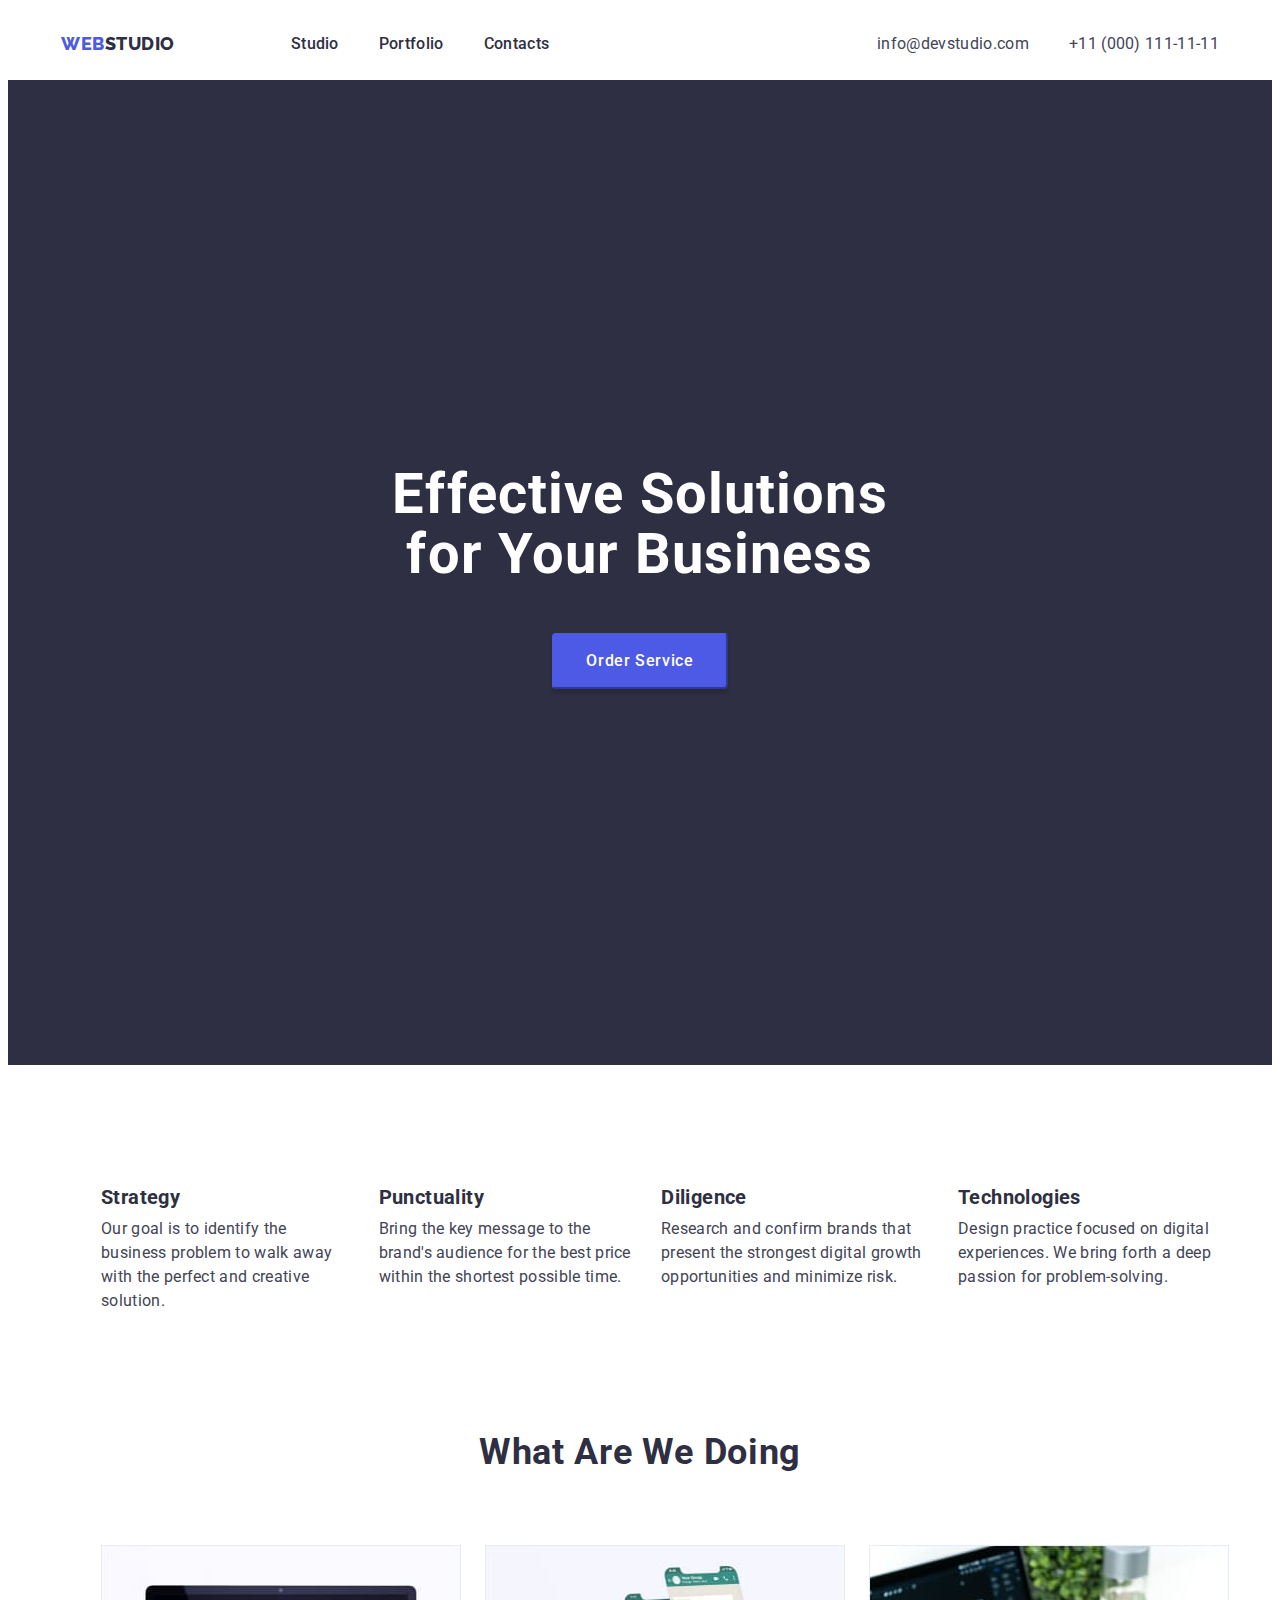
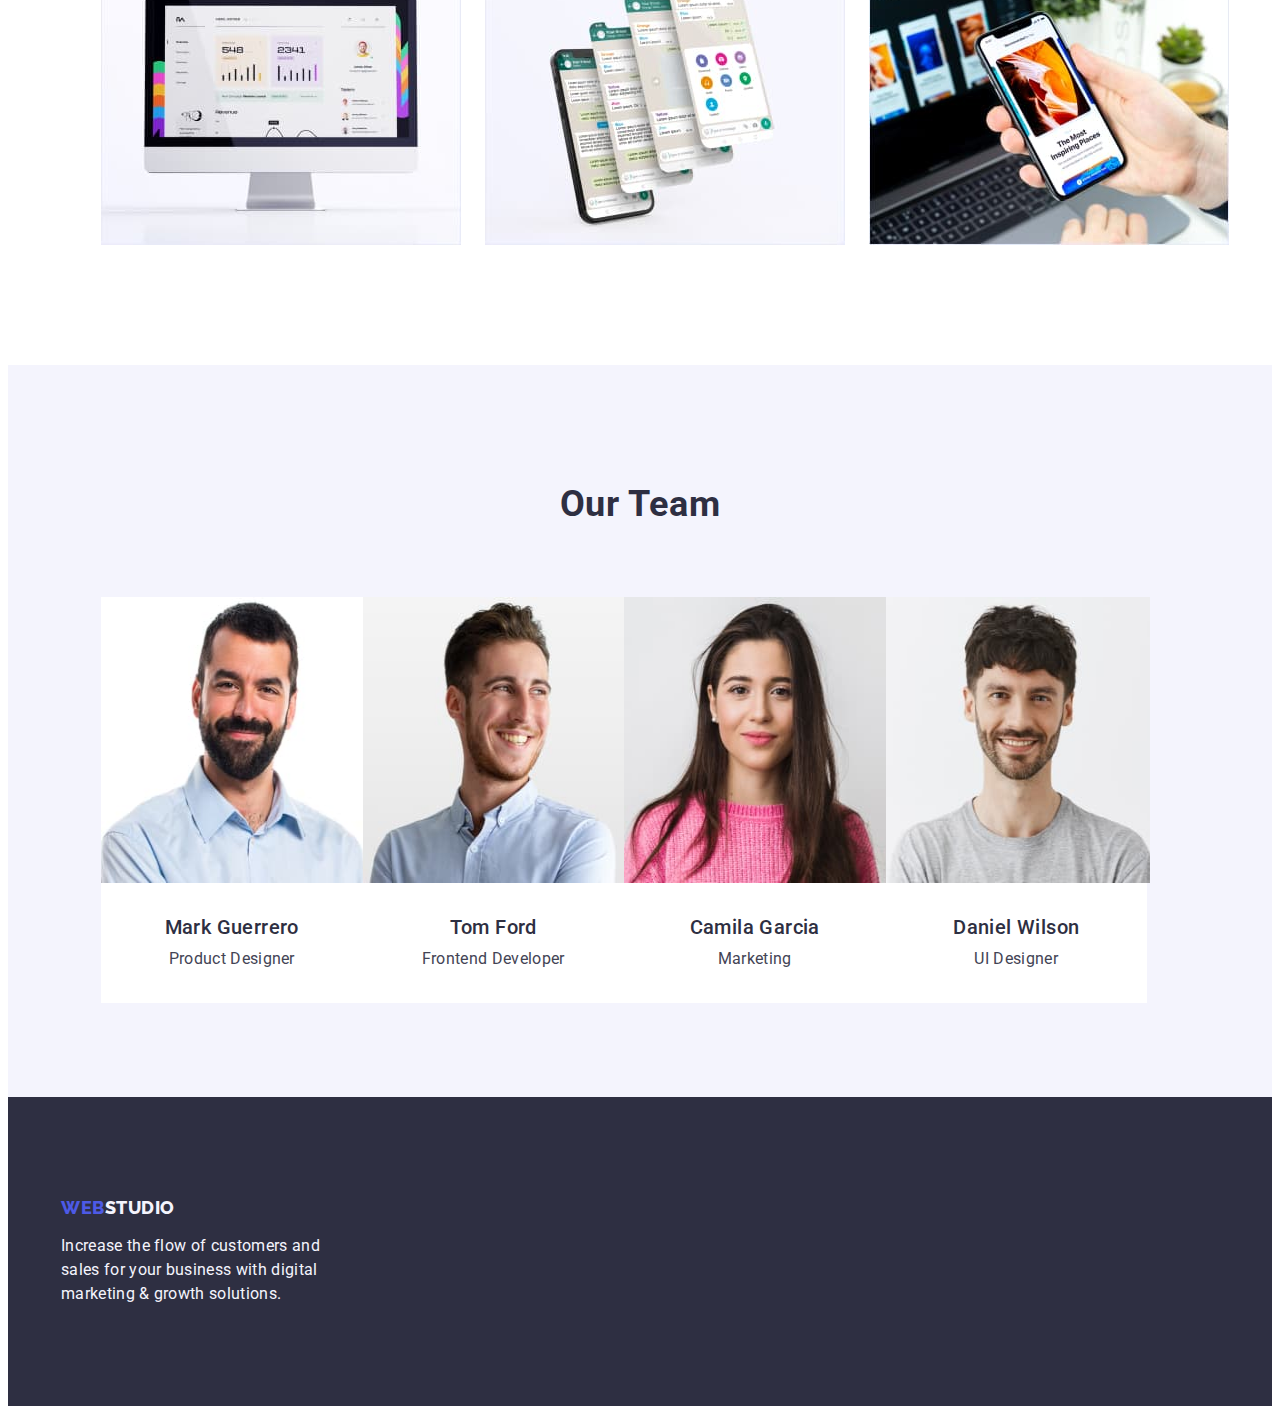
==== index.html @ 68db152c "hm-3" ====
<!DOCTYPE html>
<html lang="en">
<head>
    <meta charset="UTF-8"/>
    <meta http-equiv="X-UA-Compatible" content="IE=edge"/>
    <meta name="viewport" content="width=, initial-scale=1.0"/>
    <title>WebStudio</title>
    <link rel="preconnect" href="https://fonts.googleapis.com"/>
    <link rel="preconnect" href="https://fonts.gstatic.com" crossorigin/>
    <link href="https://fonts.googleapis.com/css2?family=Raleway:wght@800&family=Roboto:wght@400;500;700&display=swap" rel="stylesheet"
    />
    <link 
    rel="stylesheet" 
    href="https://cdnjs.cloudflare.com/ajax/libs/modern-normalize/1.1.0/modern-normalize.min.css" 
    integrity="sha512-wpPYUAdjBVSE4KJnH1VR1HeZfpl1ub8YT/NKx4PuQ5NmX2tKuGu6U/JRp5y+Y8XG2tV+wKQpNHVUX03MfMFn9Q==" 
    crossorigin="anonymous" 
    referrerpolicy="no-referrer" />

    <link rel="stylesheet" href="./css/styles.css"/>
</head>
<body>
    <header class="header">
        <div class="container header-container">
            <nav class="header-navigation">
                <a href="./portfolio.html" class="header-logo link">Web<span class="studio-color">Studio</span></a>
                    <ul class="header-list list">
                    <li class="header-item">
                        <a class="header-link link" href="./index.html">Studio</a>
                    </li>
                    <li class="header-item">
                        <a class="header-link link" href="./portfolio.html">Portfolio</a>
                    </li>
                    <li class="header-item">
                        <a class="header-link link" href="">Contacts</a>
                    </li>
                </ul> 
            </nav>
            <address class="header-address">
                <ul class="header-address-list list">
                    <li class="header-address-item link">
                        <a class="header-address-link link" href="mailto:info@devstudio.com">info@devstudio.com</a>
                    </li>
                    <li class="header-address-item link">
                        <a class="header-address-link link" href="tel:+110001111111">+11 (000) 111-11-11</a>
                    </li>
                </ul>
            </address>
        </div>
    </header>
<main>
    <!-- Effective -->
            <section class="main-hero">
                <div class="container first-section">
                    <h1 class="main-title">Effective Solutions for Your Business</h1>
                    <button type="button" class="modal-btn">Order Service</button>
                </div>
                </section>
            <!--Second section-->
    <section class="hero">
        <div class="container">
            <h2 class="hero-title" hidden>hiden</h2>
            <ul class="list">
                <li class="hero-link link">
    <h3 class="hero-title">Strategy</h3>
    <p class="hero-text">Our goal is to identify the business problem to walk away with the perfect and creative solution. </p>
                </li>
                <li>
    <h3 class="hero-title">Punctuality</h3>
    <p class="hero-text">Bring the key message to the brand's audience for the best price within the shortest possible time.</p>
                </li>
                <li>
    <h3 class="hero-title">Diligence</h3>
    <p class="hero-text">Research and confirm brands that present the strongest digital growth opportunities and minimize risk.</p>
                </li>
                <li>
    <h3 class="hero-title">Technologies</h3>
    <p class="hero-text">Design practice focused on digital experiences. We bring forth a deep passion for problem-solving.</p>
                </li>
            </ul>
        </div>
    </section>
    <!-- What are we doing -->
    <section class="section-second">
       <div class="container">
        <h2 class="section-second-title">What are we doing</h2>
        <ul class="list">
            <li>
                <img src="./images/elements/monitor.jpg" alt="monitor" width="360" height="300">
            </li>
            <li>
                <img src="./images/elements/phones4.jpg" alt="four phones" width="360" height="300">
            </li>
            <li>
                <img src="./images/elements/phone.jpg" alt="phone" width="360" height="300"> 
            </li>
        </ul>
        </div>
            </section>
    <!-- Our Team -->
    <section class="section-three">
        <div class="container">
            <h2 class="section-title">Our Team</h2>
            <ul class="section-list">
                <li class="section-link">
                    <img src="./images/works/mark-guerrero.jpg" alt="man is designer" width="264" height="286">
                    <div class="section-menu"> 
                        <h3 class="section-three-title">Mark Guerrero</h3>
                        <p class="section-three-text">Product Designer</p>
                    </div>
                </li>
                <li class="section-link">
                    <img src="./images/works/tom-ford.jpg" alt="man is developer" width="264" height="286">
                    <div class="section-menu">
                        <h3 class="section-three-title">Tom Ford</h3>
                        <p class="section-three-text">Frontend Developer</p>
                    </div>
                </li>
                <li class="section-link">
                    <img src="./images/works/camila-garcia.jpg" alt="wome is marketing" width="264" height="286">
                    <div class="section-menu">
                        <h3 class="section-three-title">Camila Garcia</h3>
                        <p class="section-three-text">Marketing</p>
                    </div>
                </li>
                <li class="section-link">
                <img src="./images/works/daniel-wilson.jpg" alt="man is ui designer" width="264" height="286">
                <div class="section-menu">    
                    <h3 class="section-three-title">Daniel Wilson</h3>
                    <p class="section-three-text">UI Designer</p>
                </div>
                </li>
            </ul>
        </div>
            </section>
</main> 
<!-- Footer -->
<footer class="footer-main ">
    <div class="container">
        <a href="#" class="footer-main-link link">Web<span class="footer-studio-color link">Studio</span></a>
        <p class="footer-main-text">Increase the flow of customers and sales for your business with digital marketing & growth solutions.</p>
    </div>
    </footer>
</body>
</html>
---- css/styles.css ----
:root {
--main-title-color: #FFFFFF;
--third-tittle-color: #4D5AE5;
--color-span: #2E2F42;
--color-adress: #434455;
--footer-color: #E7E9FC;
--products-color: #404BBF;
--backgraund-fon: #F4F4FD;
}

p,h1,h2,h3,h4,h5,h6 {
    margin: 0;
} 

button {
cursor: pointer;
}

address {
font-style: normal;
}


body {
font-family: 'Roboto', sans-serif;
background: var(--main-title-color);
color: #434455;
}

img {
display: block;
} 

.font {
font-style: normal;
}

ul {
margin: 0px;
}

.list {
list-style: none;
display: flex;
gap: 24px;
}

.link {
text-decoration: none;
}

.link:hover, link:focus {
color:var(--products-color);
}

.container {
width: 1158px;
padding-left: 15px;
padding-right: 15px; 
margin: 0 auto;
}

.first-section {
padding-top: 188px;
padding-bottom: 188px;
}

.title {
font-weight: 500;
font-size: 20px;
line-height: 1.2;
letter-spacing: 0.02em;
}



/*....... Header.......*/
.header {
padding-top: 24px;
padding-bottom: 24px;
}

.header-container {
display: flex;
justify-content: space-between;
}

.header-navigation {
display: flex;
align-items: center;
}

.header-logo {
font-family: 'Raleway', sans-serif;
font-weight: 800;
font-size: 18px;
line-height: 1.17;
letter-spacing: 0.03em;
text-transform: uppercase;
color:var(--third-tittle-color);

margin-right: 76px;
}

.studio-color {
color: var(--color-span);
}


.header-link {
font-weight: 500;
font-size: 16px;
line-height: 1.5;
letter-spacing: 0.02em;
color: var(--color-span);
}

.header-list {
display: flex;
gap: 40px;
}


.header-link:hover,
.header-link:focus {
color:var(--products-color);
}

.header-address-list {
display: flex;
gap: 40px;
}

.header-address-link {
font-size: 16px;
line-height: 1.5;
letter-spacing: 0.02em;
color:var(--color-adress);
}

.header-address-link:hover,
.header-address-link:focus {
color:var(--products-color);
}



/**......Effective....*/

.main-hero {
background-color: var(--color-span);
}

.main-title {
font-size: 56px;
line-height: 1.07;
letter-spacing: 0.02em;
text-align: center;
color:var(--main-title-color);

margin: 0 auto;
max-width: 496px;
padding-top: 197px;
margin-bottom: 48px;
}


.modal-btn {
background-color: var(--third-tittle-color);
display:block;
margin: 0 auto;
display: flex;

border-color:var(--third-tittle-color);
min-width: 169px;
height: 56px;
box-shadow: 0px 4px 4px rgba(0, 0, 0, 0.15);
border-radius: 4px;
}

.modal-btn {
font-family: 'Roboto', sans-serif;
font-weight: 500;
font-size: 16px;
line-height: 1.5;
letter-spacing: 0.04em;
color: var(--main-title-color);

display: flex;
align-items: center;
padding: 16px 32px 16px;
margin-bottom: 188px;
}

.modal-btn:hover,
.modal-btn:focus {
color:var(--main-title-color)
}

.modal-btn:hover,
.modal-btn:focus {
background-color: var(--products-color);
}


/*----Second section----*/
.hero {
padding-top: 120px;
padding-bottom: 120px;
}

.hero-title {
font-size: 20px;
line-height: 1.2;
letter-spacing: 0.02em;
color:var(--color-span);
margin-bottom: 8px;
}



.hero-text {
font-size: 16px;
line-height: 1.5;
letter-spacing: 0.02em;
color:var(--color-adress);
}


/*-----What are we doing---*/
.section-second {
    padding-bottom: 120px;
}


.section-second-title {
font-size: 36px;
line-height: 1.11;
text-align: center;
letter-spacing: 0.02em;
text-transform: capitalize;
color: var(--color-span);
margin-bottom: 72px;
}

.list li {
    width: calc ((100% - 48px) / 3);
}

/**---Our Team--*/
.section-three {
background-color:var(--backgraund-fon);
}


.section-title {
font-size: 36px;
line-height: 1.11;
text-align: center;
letter-spacing: 0.02em;
text-transform: capitalize;
color: var(--color-span);
padding-top: 120px;
padding-bottom: 72px;
}

.section-list {
    list-style: none;
    display: flex;
    padding-bottom: 94px;

}

.section-list li {
    width: calc((100% - 72px) / 4);
}
    


.section-link {
background-color:var(--main-title-color);


}

.section-menu {
    border-radius: 0px 0px 4px 4px;
    
    
    
}

.section-three-title {
font-weight: 500;
font-size: 20px;
line-height: 1.2;
letter-spacing: 0.02em;
color: var(--color-span);
text-align: center;
padding-top: 32px;

}


.section-three-text {
font-size: 16px;
line-height: 1.5;
letter-spacing: 0.02em;
color: var(--color-adress);
text-align: center;
margin-top: 8px;
padding-bottom: 32px;
}


/*-- Footer --*/
.footer-main {
background-color: var(--color-span);
}

.footer-main-link {
font-family: 'Raleway', sans-serif;
font-weight: 800;
font-size: 18px;
line-height: 1.17;
letter-spacing: 0.03em;
text-transform: uppercase;
text-decoration: none;
color:var(--third-tittle-color);

display: flex;
padding-top: 100px;
margin-bottom: 16px;
}

.footer-studio-color {
color:var(--backgraund-fon);
}

.footer-main-text {
font-size: 16px;
line-height: 1.5;
letter-spacing: 0.02em;
color: var(--backgraund-fon);

max-width: 264px;
padding-bottom: 100px;
}

.footer-main-link:hover,
.footer-main-link:focus {
color:var(--products-color);
}




/*--Portfolio--*/

.filter-list {
justify-content: center;
display:block;
margin: 0 auto;
display: flex;
padding-top: 96px;
}

.filter-btn {
font-family: 'Roboto', sans-serif;
font-size: 16px;
line-height: 1.5;
letter-spacing: 0.04em;
color: var(--third-tittle-color);
cursor: pointer;
}

.filter-btn {
background:var(--backgraund-fon);

border-color:transparent;
border-radius: 4px;
min-width: 69px;
justify-content: space-between;
padding: 12px 24px 12px 24px;
}

.filter-btn:hover,
.filter-btn:focus {
color:var(--main-title-color);
}

.filter-btn:hover,
.filter-btn:focus {
background-color: var(--products-color);
}



.category-list {
    list-style: none;
    display: flex;
    flex-wrap: wrap;
    padding-top: 72px; 
    padding-bottom: 120px;
    gap: 48px 24px;
    }



.category-list li {
width: calc((100% - 48px)/ 3);
}

.category-border {
border-top: none;
border: 1px solid #E7E9FC;
width: 360px;
}


.category-title {
font-weight: 500;
font-size: 20px;
line-height: 1.2;
letter-spacing: 0.02em;
color:var(--color-span);

padding-top: 32px;
padding-left: 16px;
display: flex;
justify-content: flex-start;

}

.category-text {
font-size: 16px;
line-height: 1.5;
letter-spacing: 0.02em;
color:var(--color-adress);

margin-top: 8px;
padding-left: 16px;
padding-bottom: 32px;

}
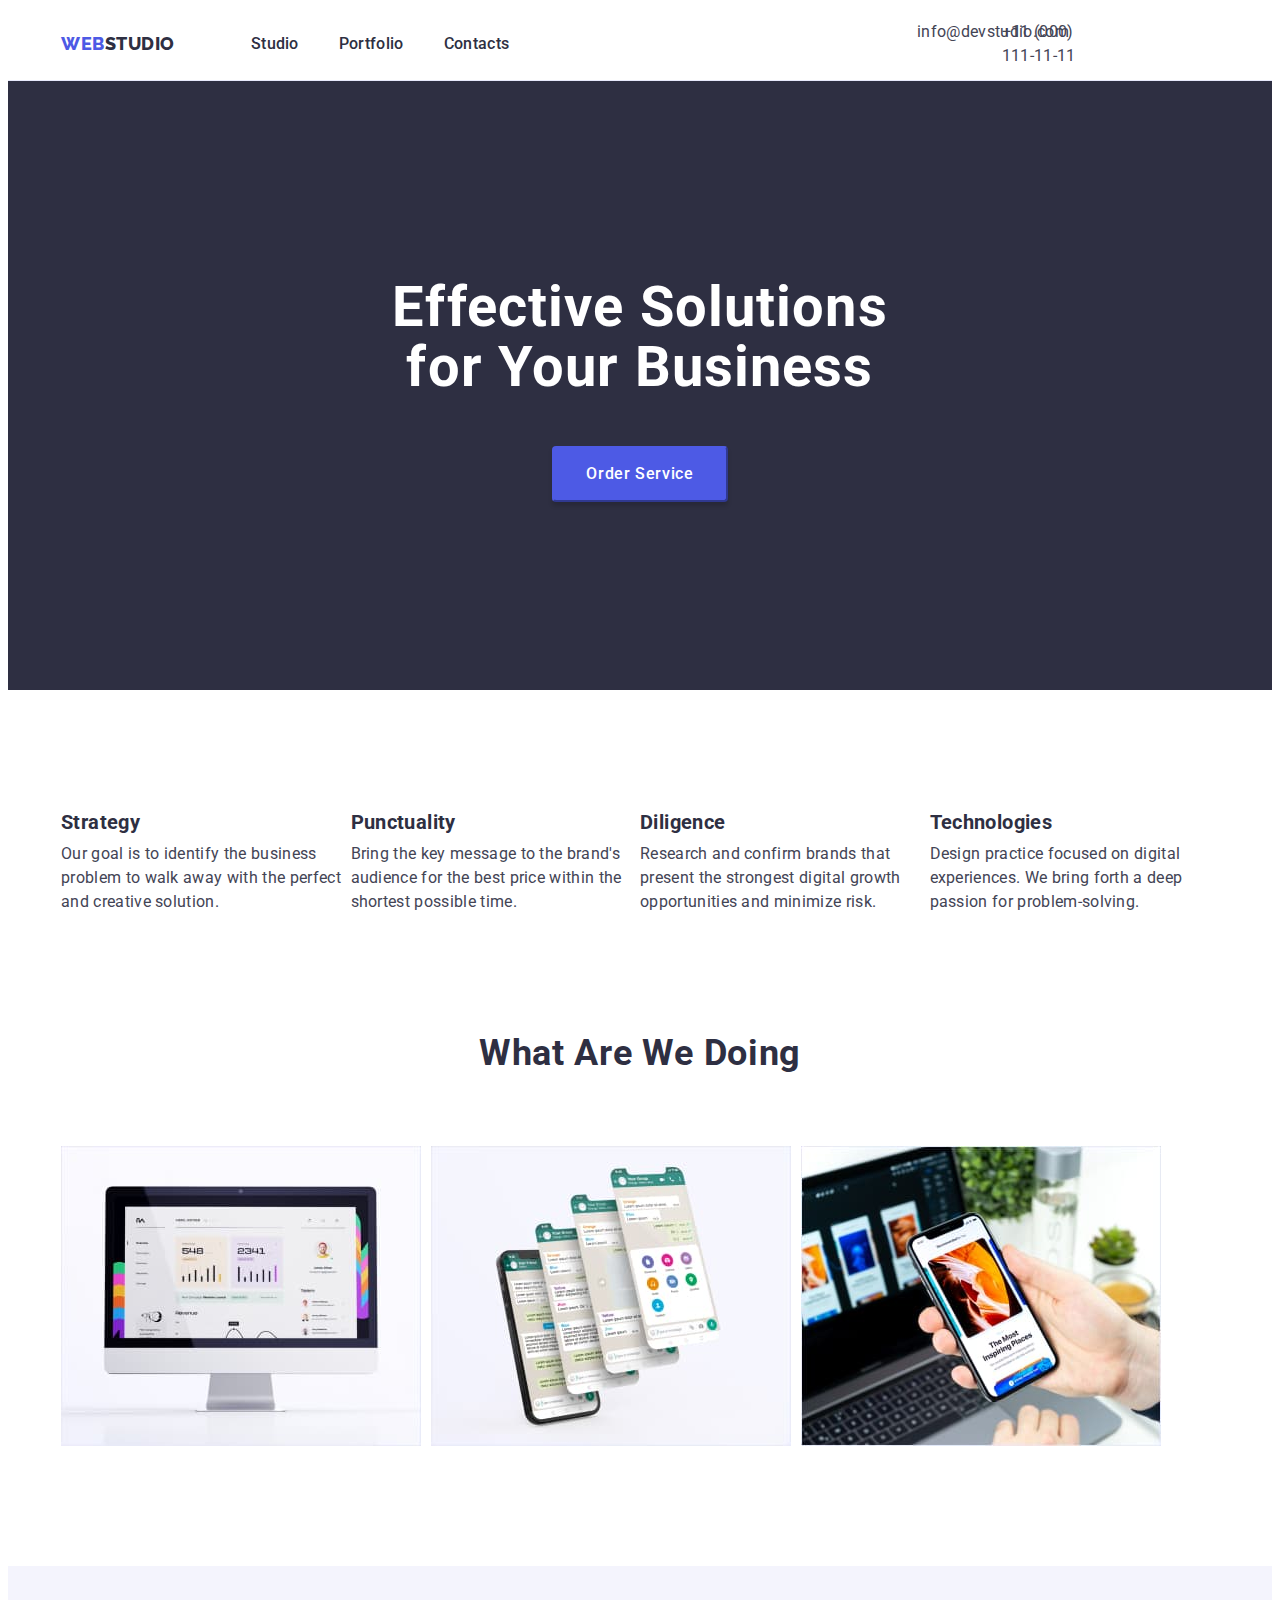
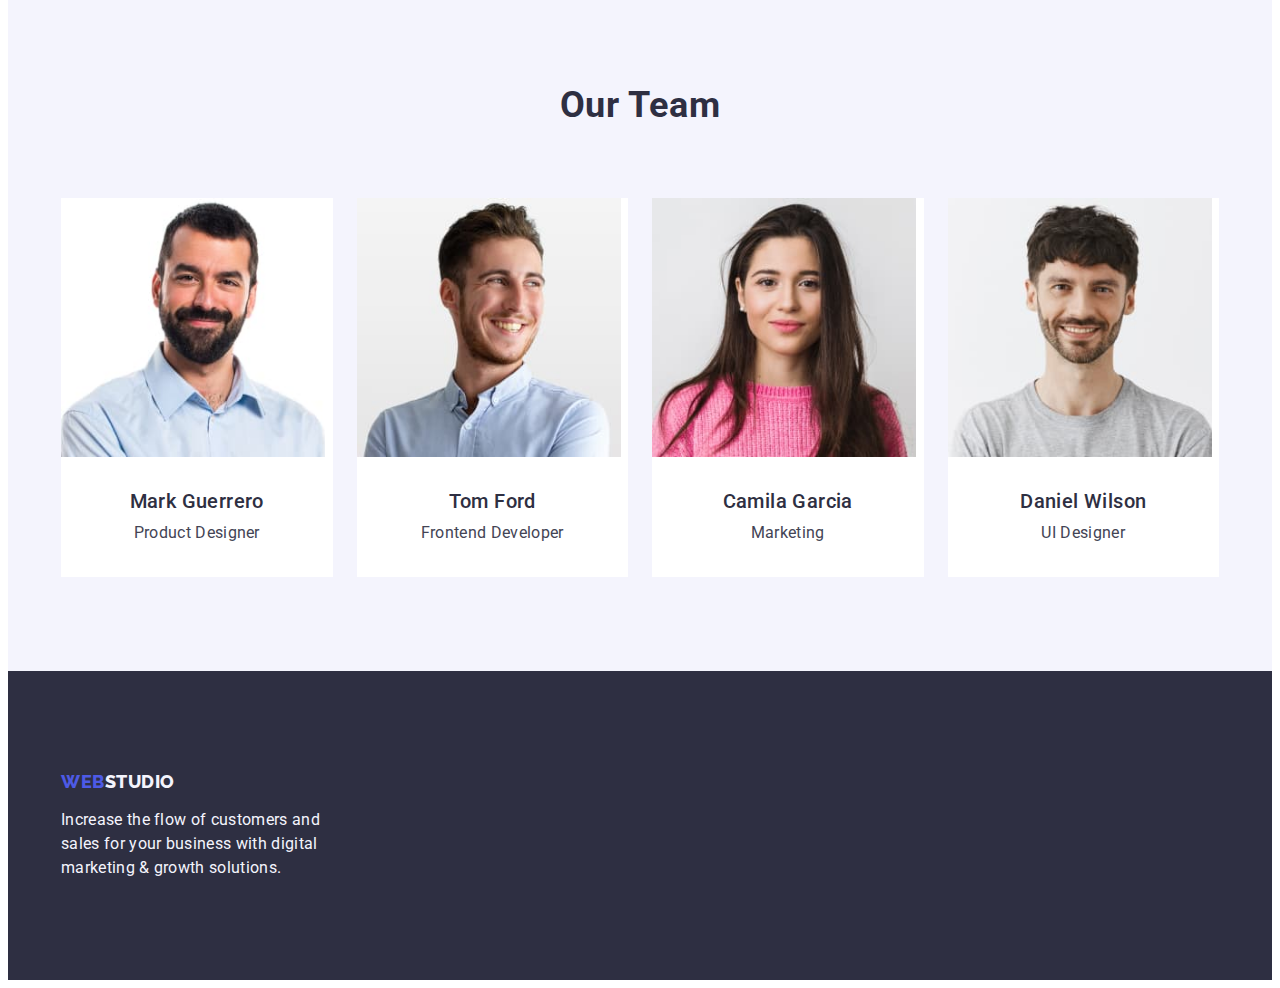
==== commit 7bc7fcd6: "home-work" ====
--- a/index.html
+++ b/index.html
@@ -81,7 +81,7 @@
     </section>
     <!-- What are we doing -->
     <section class="section-second">
-       <div class="container">
+        <div class="container">
         <h2 class="section-second-title">What are we doing</h2>
         <ul class="list">
             <li>
--- a/css/styles.css
+++ b/css/styles.css
@@ -30,6 +30,8 @@
 
 img {
 display: block;
+max-width: 100%;
+height: auto;
 } 
 
 .font {
@@ -37,13 +39,14 @@
 }
 
 ul {
-margin: 0px;
+margin: 0;
+padding-left: 0;
 }
 
 .list {
 list-style: none;
 display: flex;
-gap: 24px;
+
 }
 
 .link {
@@ -61,10 +64,6 @@
 margin: 0 auto;
 }
 
-.first-section {
-padding-top: 188px;
-padding-bottom: 188px;
-}
 
 .title {
 font-weight: 500;
@@ -77,18 +76,18 @@
 
 /*....... Header.......*/
 .header {
-padding-top: 24px;
-padding-bottom: 24px;
+border-bottom: 1px solid #E7E9FC;
 }
 
 .header-container {
 display: flex;
-justify-content: space-between;
+align-items: center;
 }
 
 .header-navigation {
 display: flex;
 align-items: center;
+margin-right: auto;
 }
 
 .header-logo {
@@ -101,6 +100,8 @@
 color:var(--third-tittle-color);
 
 margin-right: 76px;
+padding-top: 24px;
+padding-bottom: 24px;
 }
 
 .studio-color {
@@ -119,7 +120,8 @@
 .header-list {
 display: flex;
 gap: 40px;
-}
+padding-top: 24px;
+padding-bottom: 24px;}
 
 
 .header-link:hover,
@@ -127,16 +129,17 @@
 color:var(--products-color);
 }
 
-.header-address-list {
-display: flex;
+
+.header-address-link {
+font-size: 16px;
+line-height: 1.5;
+letter-spacing: 0.02em;
+color:var(--color-adress);
+
 gap: 40px;
-}
-
-.header-address-link {
-font-size: 16px;
-line-height: 1.5;
-letter-spacing: 0.02em;
-color:var(--color-adress);
+padding-top: 24px;
+padding-bottom: 24px;
+
 }
 
 .header-address-link:hover,
@@ -150,6 +153,8 @@
 
 .main-hero {
 background-color: var(--color-span);
+padding-top: 197px;
+padding-bottom: 188px;
 }
 
 .main-title {
@@ -161,8 +166,6 @@
 
 margin: 0 auto;
 max-width: 496px;
-padding-top: 197px;
-margin-bottom: 48px;
 }
 
 
@@ -171,6 +174,7 @@
 display:block;
 margin: 0 auto;
 display: flex;
+margin-top: 48px;
 
 border-color:var(--third-tittle-color);
 min-width: 169px;
@@ -190,7 +194,6 @@
 display: flex;
 align-items: center;
 padding: 16px 32px 16px;
-margin-bottom: 188px;
 }
 
 .modal-btn:hover,
@@ -208,6 +211,11 @@
 .hero {
 padding-top: 120px;
 padding-bottom: 120px;
+
+}
+
+.list li {
+width: calc((100% - 48px) / 3);
 }
 
 .hero-title {
@@ -245,12 +253,14 @@
 }
 
 .list li {
-    width: calc ((100% - 48px) / 3);
+width: calc ((100% - 48px) / 3);
 }
 
 /**---Our Team--*/
 .section-three {
 background-color:var(--backgraund-fon);
+padding-top: 120px;
+padding-bottom: 94px;
 }
 
 
@@ -261,14 +271,14 @@
 letter-spacing: 0.02em;
 text-transform: capitalize;
 color: var(--color-span);
-padding-top: 120px;
-padding-bottom: 72px;
+
+margin-bottom: 72px;
 }
 
 .section-list {
     list-style: none;
     display: flex;
-    padding-bottom: 94px;
+    gap: 24px;
 
 }
 
@@ -286,8 +296,8 @@
 
 .section-menu {
     border-radius: 0px 0px 4px 4px;
-    
-    
+    padding-top: 32px;
+    padding-bottom: 32px;    
     
 }
 
@@ -298,8 +308,6 @@
 letter-spacing: 0.02em;
 color: var(--color-span);
 text-align: center;
-padding-top: 32px;
-
 }
 
 
@@ -310,13 +318,15 @@
 color: var(--color-adress);
 text-align: center;
 margin-top: 8px;
-padding-bottom: 32px;
+
 }
 
 
 /*-- Footer --*/
 .footer-main {
 background-color: var(--color-span);
+padding-top: 100px;
+padding-bottom: 100px;
 }
 
 .footer-main-link {
@@ -330,7 +340,6 @@
 color:var(--third-tittle-color);
 
 display: flex;
-padding-top: 100px;
 margin-bottom: 16px;
 }
 
@@ -345,7 +354,6 @@
 color: var(--backgraund-fon);
 
 max-width: 264px;
-padding-bottom: 100px;
 }
 
 .footer-main-link:hover,
@@ -357,13 +365,18 @@
 
 
 /*--Portfolio--*/
+.main-portfolio {
+    padding-top: 95px;
+    padding-bottom: 120px;
+
+}
+
 
 .filter-list {
 justify-content: center;
 display:block;
 margin: 0 auto;
 display: flex;
-padding-top: 96px;
 }
 
 .filter-btn {
@@ -393,30 +406,27 @@
 .filter-btn:hover,
 .filter-btn:focus {
 background-color: var(--products-color);
-}
-
+
+}
 
 
 .category-list {
     list-style: none;
     display: flex;
     flex-wrap: wrap;
-    padding-top: 72px; 
-    padding-bottom: 120px;
+    margin-top: 72px;
     gap: 48px 24px;
-    }
+}
 
 
 
 .category-list li {
 width: calc((100% - 48px)/ 3);
-}
-
-.category-border {
+border: 1px solid #E7E9FC;
 border-top: none;
-border: 1px solid #E7E9FC;
-width: 360px;
-}
+}
+
+
 
 
 .category-title {
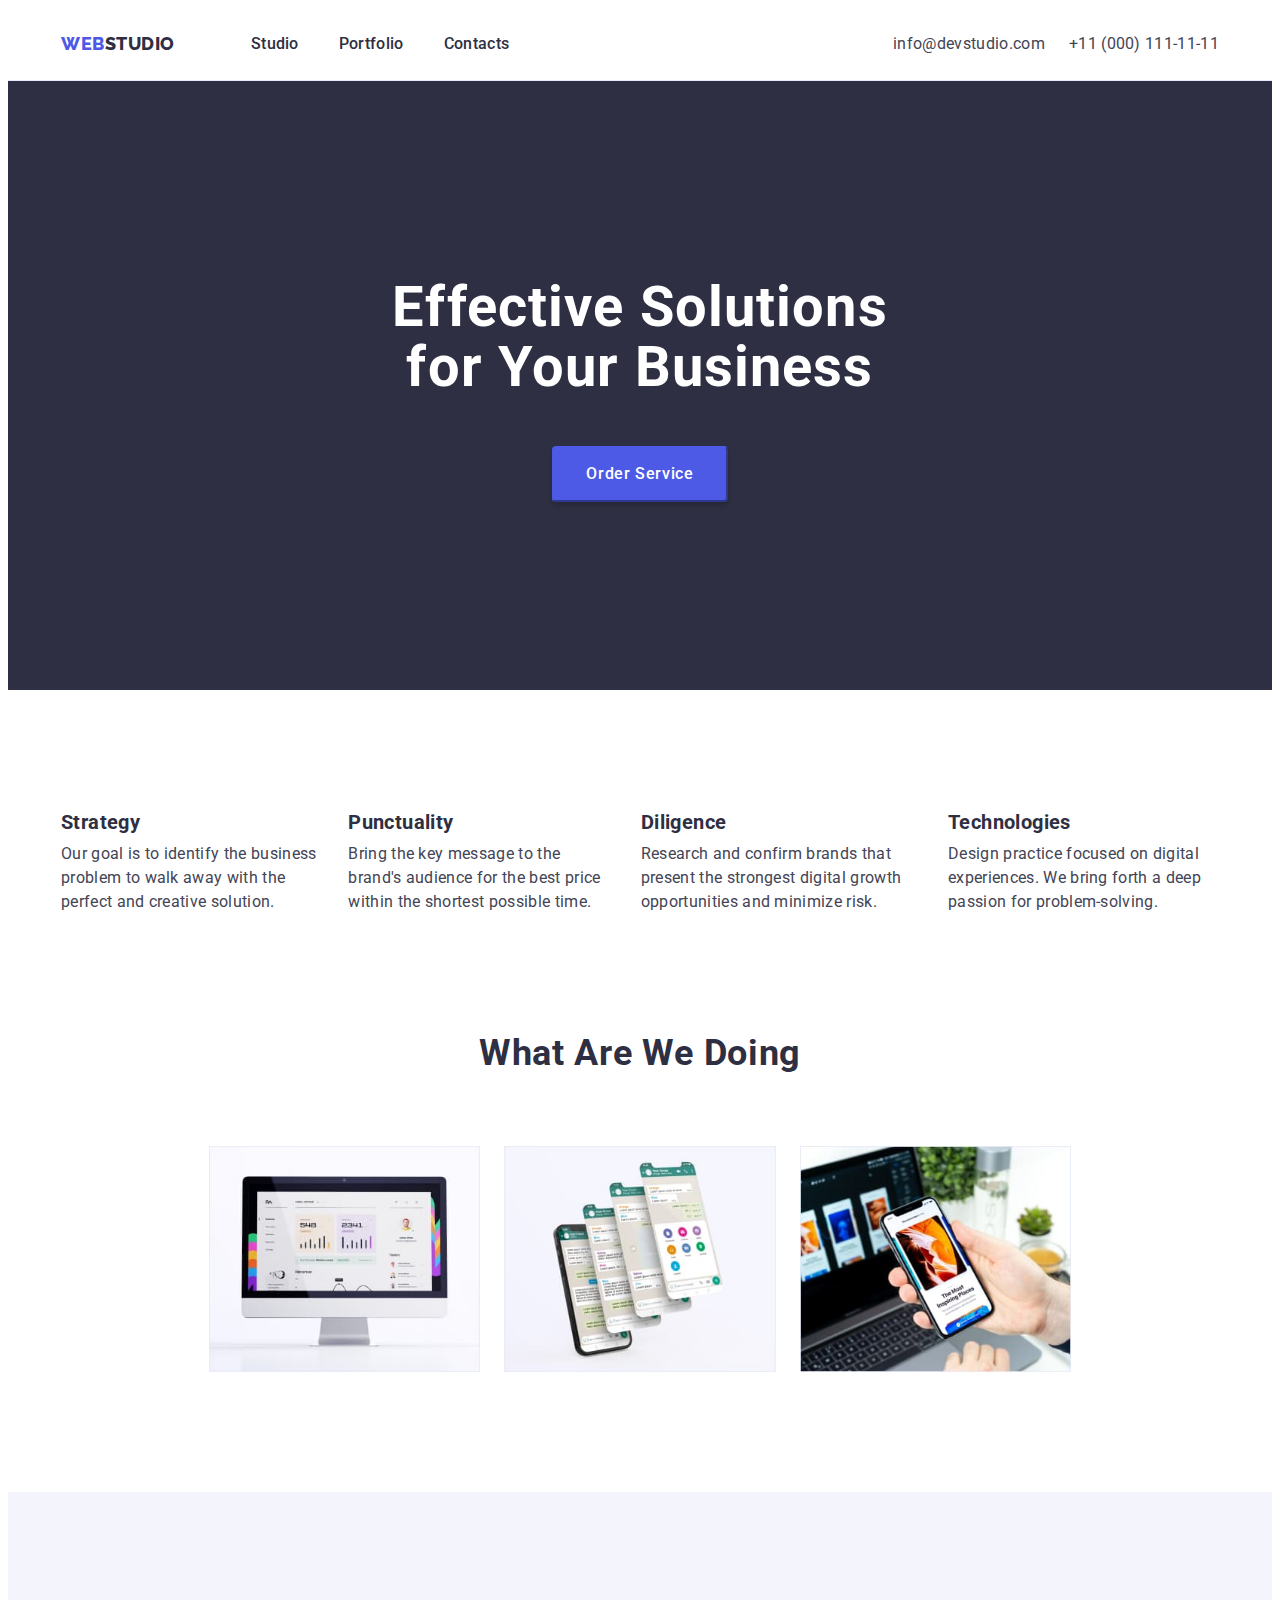
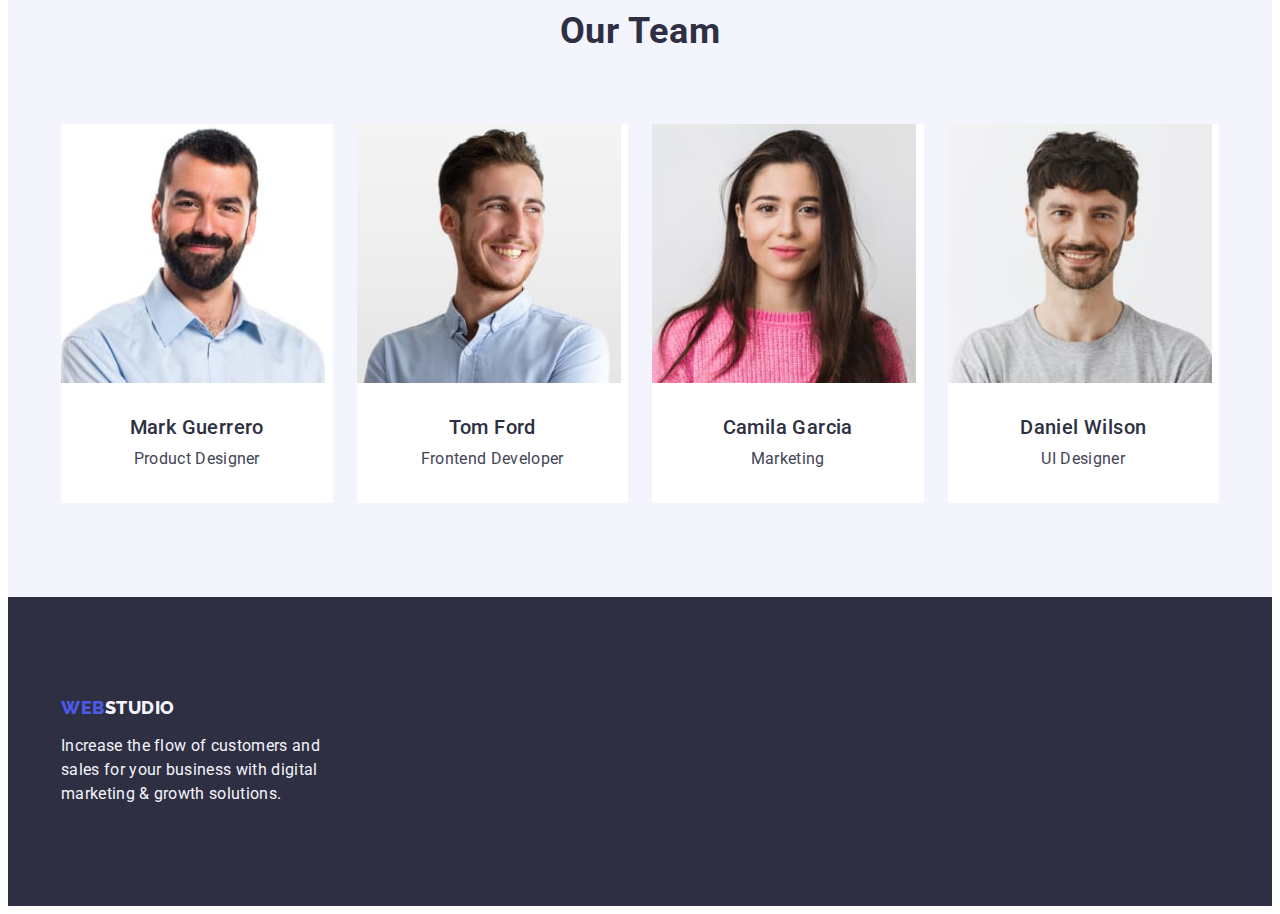
==== commit cf1f9ab5: "home-work_3" ====
--- a/index.html
+++ b/index.html
@@ -83,14 +83,14 @@
     <section class="section-second">
         <div class="container">
         <h2 class="section-second-title">What are we doing</h2>
-        <ul class="list">
-            <li>
+        <ul class="section-first-list list ">
+            <li class="section-link">
                 <img src="./images/elements/monitor.jpg" alt="monitor" width="360" height="300">
             </li>
-            <li>
+            <li class="section-link">
                 <img src="./images/elements/phones4.jpg" alt="four phones" width="360" height="300">
             </li>
-            <li>
+            <li class="section-link">
                 <img src="./images/elements/phone.jpg" alt="phone" width="360" height="300"> 
             </li>
         </ul>
@@ -100,7 +100,7 @@
     <section class="section-three">
         <div class="container">
             <h2 class="section-title">Our Team</h2>
-            <ul class="section-list">
+            <ul class="section-list list">
                 <li class="section-link">
                     <img src="./images/works/mark-guerrero.jpg" alt="man is designer" width="264" height="286">
                     <div class="section-menu"> 
--- a/css/styles.css
+++ b/css/styles.css
@@ -46,7 +46,8 @@
 .list {
 list-style: none;
 display: flex;
-
+gap: 24px;
+justify-content: center;
 }
 
 .link {
@@ -214,9 +215,7 @@
 
 }
 
-.list li {
-width: calc((100% - 48px) / 3);
-}
+
 
 .hero-title {
 font-size: 20px;
@@ -239,6 +238,10 @@
 /*-----What are we doing---*/
 .section-second {
     padding-bottom: 120px;
+    }
+
+.section-link {
+    width: calc((100% - 48px)/ 3);
 }
 
 
@@ -252,9 +255,7 @@
 margin-bottom: 72px;
 }
 
-.list li {
-width: calc ((100% - 48px) / 3);
-}
+
 
 /**---Our Team--*/
 .section-three {
@@ -275,23 +276,10 @@
 margin-bottom: 72px;
 }
 
-.section-list {
-    list-style: none;
-    display: flex;
-    gap: 24px;
-
-}
-
-.section-list li {
-    width: calc((100% - 72px) / 4);
-}
-    
-
 
 .section-link {
 background-color:var(--main-title-color);
-
-
+width: calc((100% - 72px) / 4);
 }
 
 .section-menu {
@@ -406,8 +394,9 @@
 .filter-btn:hover,
 .filter-btn:focus {
 background-color: var(--products-color);
-
-}
+}
+
+
 
 
 .category-list {
@@ -416,15 +405,23 @@
     flex-wrap: wrap;
     margin-top: 72px;
     gap: 48px 24px;
-}
-
-
-
-.category-list li {
-width: calc((100% - 48px)/ 3);
-border: 1px solid #E7E9FC;
+
+}
+
+.category-link {
+width: calc((100% - 48px) / 3);
+
+}
+
+.category-menu {
+padding-top: 30px;
+padding-bottom: 30px;
+padding-left: 16px;
+align-content: flex-start;
+border: 1px solid  #E7E9FC;
 border-top: none;
 }
+
 
 
 
@@ -436,10 +433,8 @@
 letter-spacing: 0.02em;
 color:var(--color-span);
 
-padding-top: 32px;
-padding-left: 16px;
-display: flex;
-justify-content: flex-start;
+display: flex;
+margin-bottom: 8px;
 
 }
 
@@ -449,8 +444,4 @@
 letter-spacing: 0.02em;
 color:var(--color-adress);
 
-margin-top: 8px;
-padding-left: 16px;
-padding-bottom: 32px;
-
 }